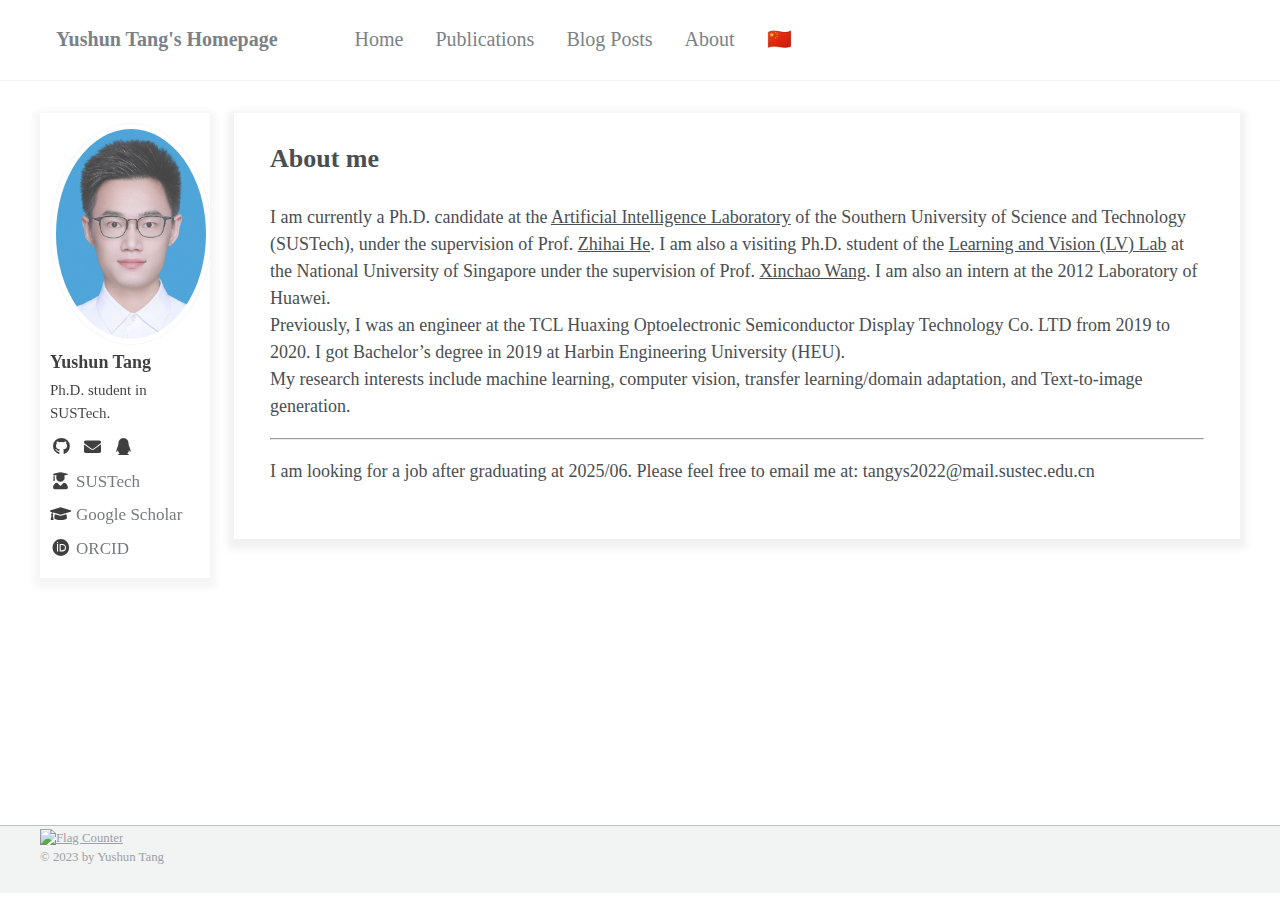
==== index.html @ 761f01e6 "Update index.html" ====
<!doctype html>
<html lang="en">
<head>
	<meta name="generator" content="Hugo 0.111.3">
    <meta charset="UTF-8">
    <meta http-equiv="X-UA-Compatible" content="IE=edge">
    <meta name="viewport" content="width=device-width, initial-scale=1, maximum-scale=5">
    <title>Yushun Tang&#39;s Homepage </title>
    <meta name="author" content="Yushun Tang">
    <link rel="icon" type="image/png" href="https://yushuntang.github.io/images/sustech.png" sizes="32x32">
    
        <link rel="stylesheet" href="https://yushuntang.github.io/css/style.css">
    
        <link rel="stylesheet" href="https://cdn.jsdelivr.net/npm/@fortawesome/fontawesome-free@5.13.0/css/all.min.css">
    
     
        <link rel="stylesheet" href="https://yushuntang.github.io/css/box_shadow.css">
    
</head>

<body>
    <header id="page_header">
        <div class="header_wrap">
    <div id="blog_name"><a class="blog_title" id="site-name" href="https://yushuntang.github.io/">Yushun Tang&#39;s Homepage</a>
    </div>
    <button class="menus_icon">
        <div class="navicon"></div>
    </button>
    <ul class="menus_items">
        
            <li class="menus_item">
                
                    <a class="site-page" href="https://yushuntang.github.io/homepage/">Home</a>
                
            </li>
        
            <li class="menus_item">
                
                    <a class="site-page" href="https://yushuntang.github.io/publications/">Publications</a>
                
            </li>
        
            <li class="menus_item">
                
                    <a class="site-page" href="https://yushuntang.github.io/blogs/">Blog Posts</a>
                
            </li>
        
            <li class="menus_item">
                
                
                    <a class="site-page" href="https://yushuntang.github.io/#about-me">About</a>
                
            </li>
        
        <li class="menus_item">
            
            
            
            
                
                <li class="navigation-item">
                    <a href="https://yushuntang.github.io/zh-cn/">🇨🇳</a>
                </li>
                
            
            
        </li>
    </ul>

</div>
    </header>

    <main id="page_main">
        <div class="side-card sticky">
    <div class="card-wrap" itemscope itemtype="http://schema.org/Person">
        <div class="author-avatar">
            
            <img class="avatar-img" src="https://yushuntang.github.io/images/1inch.jpg" alt="avatar"/>
            
        </div>
        <div class="author-discrip">
            <h3>Yushun Tang</h3>
            <p class="author-bio">Ph.D. student in SUSTech.</p>
        </div>
        <div class="author-links">
            <button class="btn m-social-links">Links</button>
            

                <ul class="social-icons">
                    
                        <li>
                            <a class="social-icon" href="https://github.com/yushuntang" target="_blank">
                            <i class="fab fa-github" aria-hidden="true"></i>
                            </a>
                        </li>
                    
                        <li>
                            <a class="social-icon" href="mailto:tangys2022@mail.sustech.edu.cn" target="_blank">
                            <i class="fas fa-envelope" aria-hidden="true"></i>
                            </a>
                        </li>
                    
                        <li>
                            <a class="social-icon" href="1637141583" target="_blank">
                            <i class="fab fa-qq" aria-hidden="true"></i>
                            </a>
                        </li>
                    
                </ul>
            
            
                <ul class="social-icons">
                    
                        <li>
                            <a class="e-social-link" href="https://www.sustech.edu.cn/" target="_blank" >
                                <i class="fas fa-user-graduate" aria-hidden="true"></i>
                                <span>SUSTech</span>
                            </a>
                        </li>
                    
                        <li>
                            <a class="e-social-link" href="https://scholar.google.com/citations?user=SjQgNI0AAAAJ&amp;hl=zh-CN" target="_blank" >
                                <i class="fas fa-graduation-cap" aria-hidden="true"></i>
                                <span>Google Scholar</span>
                            </a>
                        </li>
                    
                        <li>
                            <a class="e-social-link" href="https://orcid.org/0000-0002-8350-7637" target="_blank" >
                                <i class="fab fa-orcid" aria-hidden="true"></i>
                                <span>ORCID</span>
                            </a>
                        </li>
                    
                </ul>
            
            
        </div>

    </div>
</div>
        
<div class="page" itemscope itemtype="http://schema.org/CreativeWork">
    
    
    
    
    
    
    
    
    
    
    
    
    
    
        <article>
    <h3 id="about-me">About me</h3>
<p>I am currently a Ph.D. candidate at the <a href="https://nkdailab.github.io/">Artificial Intelligence Laboratory</a> of the Southern University of Science and Technology (SUSTech), under the supervision of Prof. <a href="https://faculty.sustech.edu.cn/hezh/">Zhihai He</a>. I am also a visiting Ph.D. student of the <a href="http://lv-nus.org/">Learning and Vision (LV) Lab</a> at the National University of Singapore under the supervision of Prof. <a href="https://sites.google.com/site/sitexinchaowang/">Xinchao Wang</a>. I am also an intern at the 2012 Laboratory of Huawei.<br>
Previously, I was an engineer at the TCL Huaxing Optoelectronic Semiconductor Display Technology Co. LTD from 2019 to 2020. I got Bachelor’s degree in 2019 at Harbin Engineering University (HEU).<br>
My research interests include machine learning, computer vision, transfer learning/domain adaptation, and Text-to-image generation.</p>
<hr>
<p>I am looking for a job after graduating at 2025/06. Please feel free to email me at: tangys2022@mail.sustec.edu.cn</p>
      
<!-- raw HTML omitted -->

<!-- raw HTML omitted -->
<!-- raw HTML omitted -->
<!-- raw HTML omitted -->
<!-- raw HTML omitted -->

</article>
    
    
    
    
</div>

    </main>

    <div class="nav-wrap">
    <div class="nav">
        <button class="site-nav">
            <div class="navicon"></div>
        </button>
        <ul class="nav_items">
            
                <li class="nav_item">
                
                    <a class="nav-page" href="https://yushuntang.github.io/homepage/">Home</a>
                
                </li>
            
                <li class="nav_item">
                
                    <a class="nav-page" href="https://yushuntang.github.io/publications/">Publications</a>
                
                </li>
            
                <li class="nav_item">
                
                    <a class="nav-page" href="https://yushuntang.github.io/blogs/">Blog Posts</a>
                
                </li>
            
                <li class="nav_item">
                
                
                    <a class="nav-page" href="https://yushuntang.github.io/#about-me">About</a>
                
                </li>
            
            
            
            
            
                
        
                
            
            
        </ul>
    </div>
    <div class="cd-top"><i class="fa fa-arrow-up" aria-hidden="true"></i></div>
</div>

    <footer id="page_footer">
        <div class="footer_wrap">
    <a href="https://info.flagcounter.com/RVqM">
        <img src="https://s01.flagcounter.com/count/RVqM/bg_FFFFFF/txt_000000/border_CCCCCC/columns_5/maxflags_5/viewers_0/labels_0/pageviews_1/flags_0/percent_0/" 
        alt="Flag Counter" border="0"></a>
    
            <div class="copyright"> 
                ©
                
                2023
                by Yushun Tang
            </div>
    
    
    
        
        
    
</div>


    </footer>

    
        <script src="https://cdn.jsdelivr.net/npm/jquery@latest/dist/jquery.min.js"></script>
    
        <script src="https://cdn.jsdelivr.net/npm/jquery-pjax@latest/jquery.pjax.min.js"></script>
    
        <script src="https://yushuntang.github.io/js/main.js"></script>
    
</body>
</html>
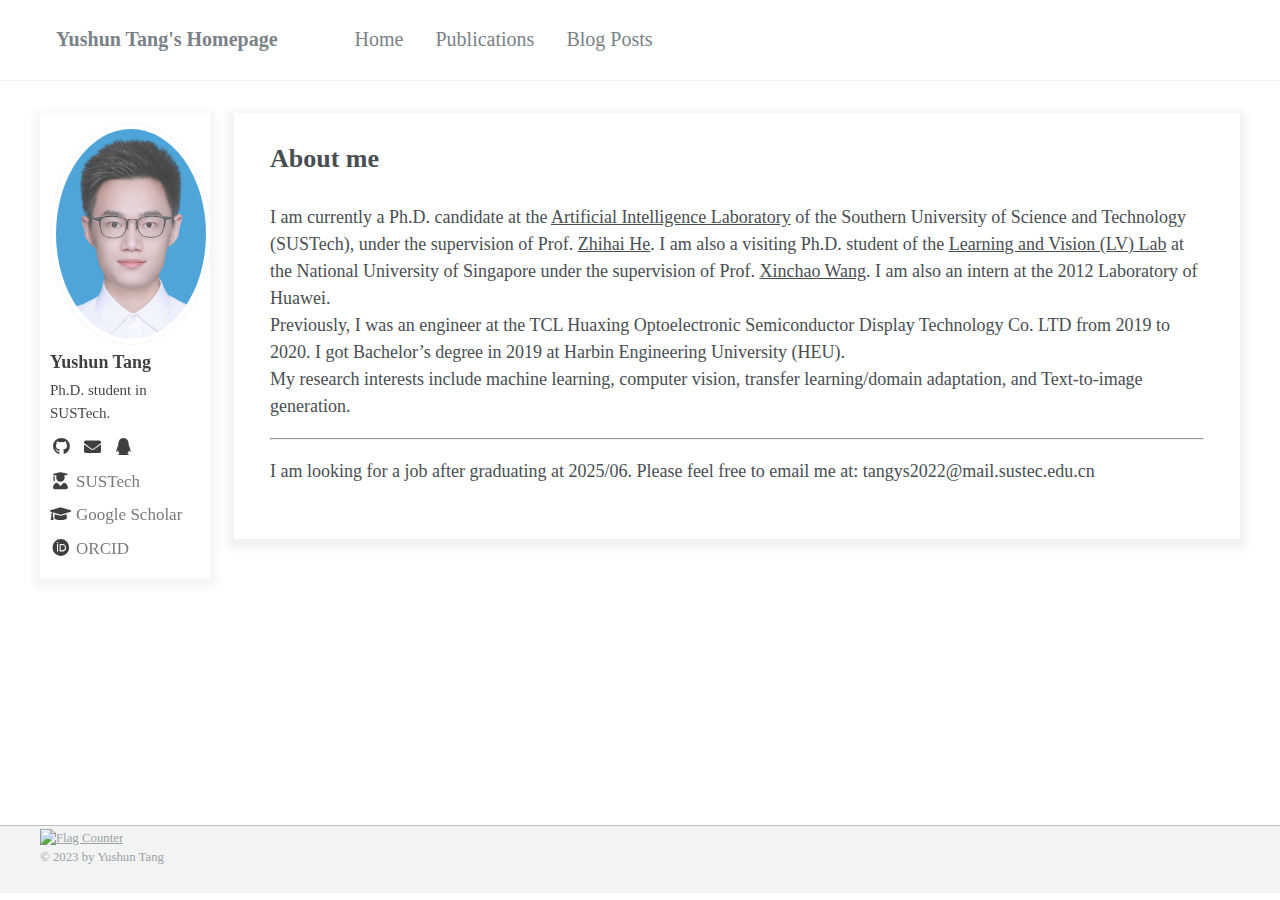
==== commit c554608b: "Update index.html" ====
--- a/index.html
+++ b/index.html
@@ -46,22 +46,9 @@
                 
             </li>
         
-            <li class="menus_item">
-                
-                
-                    <a class="site-page" href="https://yushuntang.github.io/#about-me">About</a>
-                
-            </li>
-        
-        <li class="menus_item">
-            
-            
-            
-            
-                
-                <li class="navigation-item">
-                    <a href="https://yushuntang.github.io/zh-cn/">🇨🇳</a>
-                </li>
+
+        
+
                 
             
             
@@ -120,7 +107,7 @@
                         </li>
                     
                         <li>
-                            <a class="e-social-link" href="https://scholar.google.com/citations?user=SjQgNI0AAAAJ&amp;hl=zh-CN" target="_blank" >
+                            <a class="e-social-link" href="https://scholar.google.com/citations?user=SjQgNI0AAAAJ" target="_blank" >
                                 <i class="fas fa-graduation-cap" aria-hidden="true"></i>
                                 <span>Google Scholar</span>
                             </a>
@@ -205,12 +192,7 @@
                 
                 </li>
             
-                <li class="nav_item">
-                
-                
-                    <a class="nav-page" href="https://yushuntang.github.io/#about-me">About</a>
-                
-                </li>
+
             
             
             
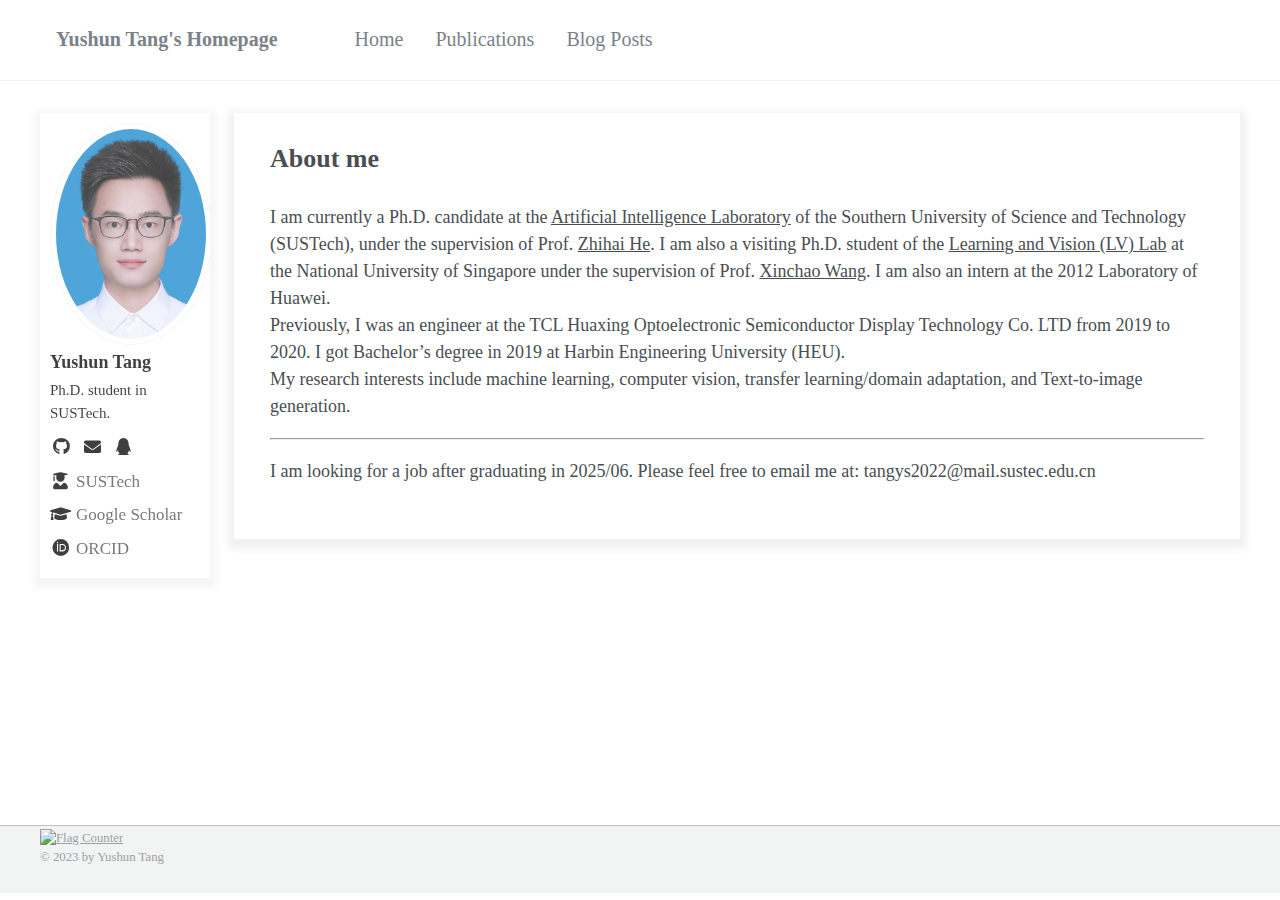
==== commit 5beed4d7: "Update index.html" ====
--- a/index.html
+++ b/index.html
@@ -145,11 +145,11 @@
     
         <article>
     <h3 id="about-me">About me</h3>
-<p>I am currently a Ph.D. candidate at the <a href="https://nkdailab.github.io/">Artificial Intelligence Laboratory</a> of the Southern University of Science and Technology (SUSTech), under the supervision of Prof. <a href="https://faculty.sustech.edu.cn/hezh/">Zhihai He</a>. I am also a visiting Ph.D. student of the <a href="http://lv-nus.org/">Learning and Vision (LV) Lab</a> at the National University of Singapore under the supervision of Prof. <a href="https://sites.google.com/site/sitexinchaowang/">Xinchao Wang</a>. I am also an intern at the 2012 Laboratory of Huawei.<br>
+<p>I am currently a Ph.D. candidate at the <a href="https://nkdailab.github.io/" target="_blank">Artificial Intelligence Laboratory</a> of the Southern University of Science and Technology (SUSTech), under the supervision of Prof. <a href="https://faculty.sustech.edu.cn/hezh/" target="_blank">Zhihai He</a>. I am also a visiting Ph.D. student of the <a href="http://lv-nus.org/" target="_blank">Learning and Vision (LV) Lab</a> at the National University of Singapore under the supervision of Prof. <a href="https://sites.google.com/site/sitexinchaowang/" target="_blank">Xinchao Wang</a>. I am also an intern at the 2012 Laboratory of Huawei.<br>
 Previously, I was an engineer at the TCL Huaxing Optoelectronic Semiconductor Display Technology Co. LTD from 2019 to 2020. I got Bachelor’s degree in 2019 at Harbin Engineering University (HEU).<br>
 My research interests include machine learning, computer vision, transfer learning/domain adaptation, and Text-to-image generation.</p>
 <hr>
-<p>I am looking for a job after graduating at 2025/06. Please feel free to email me at: tangys2022@mail.sustec.edu.cn</p>
+<p>I am looking for a job after graduating in 2025/06. Please feel free to email me at: tangys2022@mail.sustec.edu.cn</p>
       
 <!-- raw HTML omitted -->
 
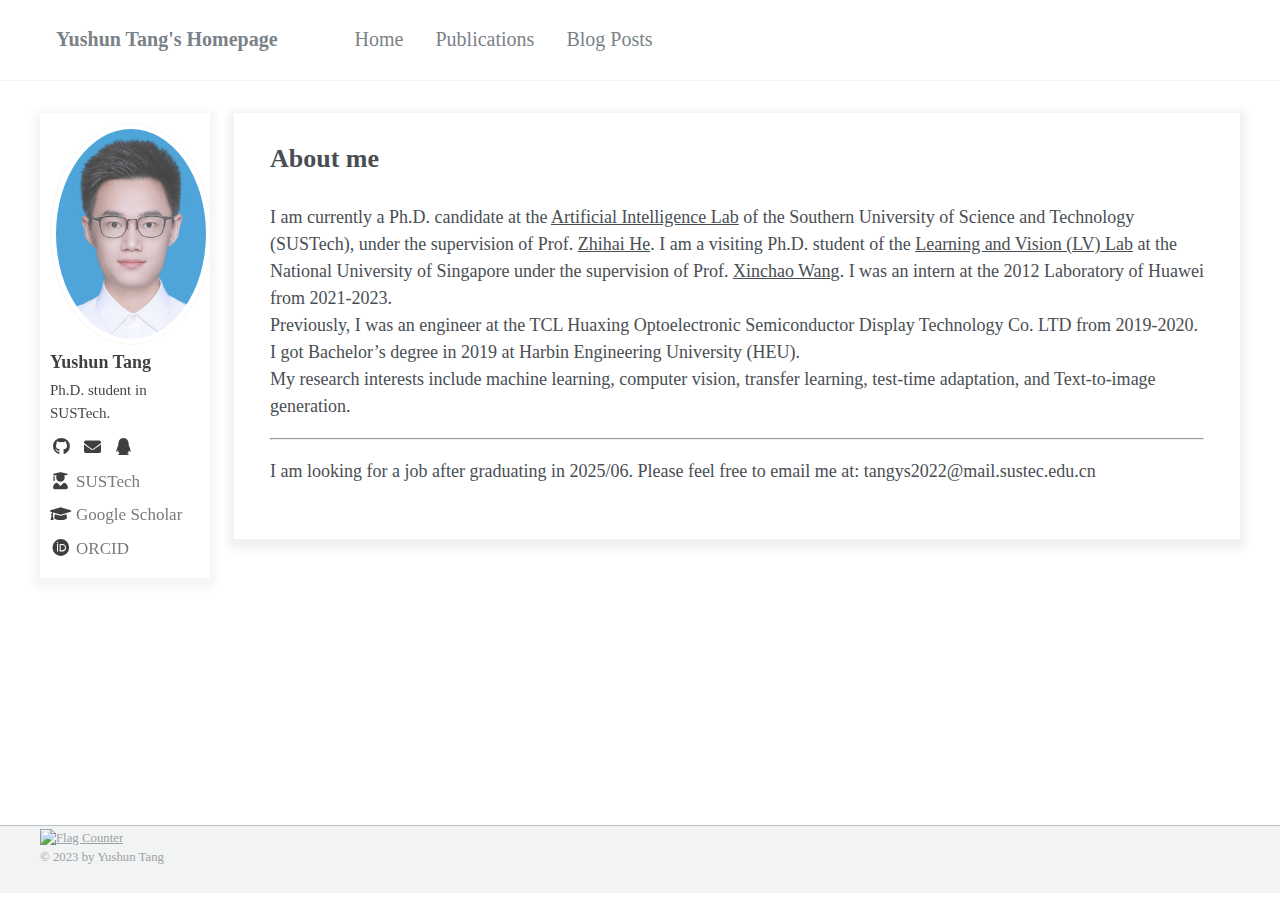
==== commit b9d67b87: "Update index.html" ====
--- a/index.html
+++ b/index.html
@@ -145,9 +145,9 @@
     
         <article>
     <h3 id="about-me">About me</h3>
-<p>I am currently a Ph.D. candidate at the <a href="https://nkdailab.github.io/" target="_blank">Artificial Intelligence Laboratory</a> of the Southern University of Science and Technology (SUSTech), under the supervision of Prof. <a href="https://faculty.sustech.edu.cn/hezh/" target="_blank">Zhihai He</a>. I am also a visiting Ph.D. student of the <a href="http://lv-nus.org/" target="_blank">Learning and Vision (LV) Lab</a> at the National University of Singapore under the supervision of Prof. <a href="https://sites.google.com/site/sitexinchaowang/" target="_blank">Xinchao Wang</a>. I am also an intern at the 2012 Laboratory of Huawei.<br>
-Previously, I was an engineer at the TCL Huaxing Optoelectronic Semiconductor Display Technology Co. LTD from 2019 to 2020. I got Bachelor’s degree in 2019 at Harbin Engineering University (HEU).<br>
-My research interests include machine learning, computer vision, transfer learning/domain adaptation, and Text-to-image generation.</p>
+<p>I am currently a Ph.D. candidate at the <a href="https://nkdailab.github.io/" target="_blank">Artificial Intelligence Lab</a> of the Southern University of Science and Technology (SUSTech), under the supervision of Prof. <a href="https://faculty.sustech.edu.cn/hezh/" target="_blank">Zhihai He</a>. I am a visiting Ph.D. student of the <a href="http://lv-nus.org/" target="_blank">Learning and Vision (LV) Lab</a> at the National University of Singapore under the supervision of Prof. <a href="https://sites.google.com/site/sitexinchaowang/" target="_blank">Xinchao Wang</a>. I was an intern at the 2012 Laboratory of Huawei from 2021-2023.<br>
+Previously, I was an engineer at the TCL Huaxing Optoelectronic Semiconductor Display Technology Co. LTD from 2019-2020. I got Bachelor’s degree in 2019 at Harbin Engineering University (HEU).<br>
+My research interests include machine learning, computer vision, transfer learning, test-time adaptation, and Text-to-image generation.</p>
 <hr>
 <p>I am looking for a job after graduating in 2025/06. Please feel free to email me at: tangys2022@mail.sustec.edu.cn</p>
       
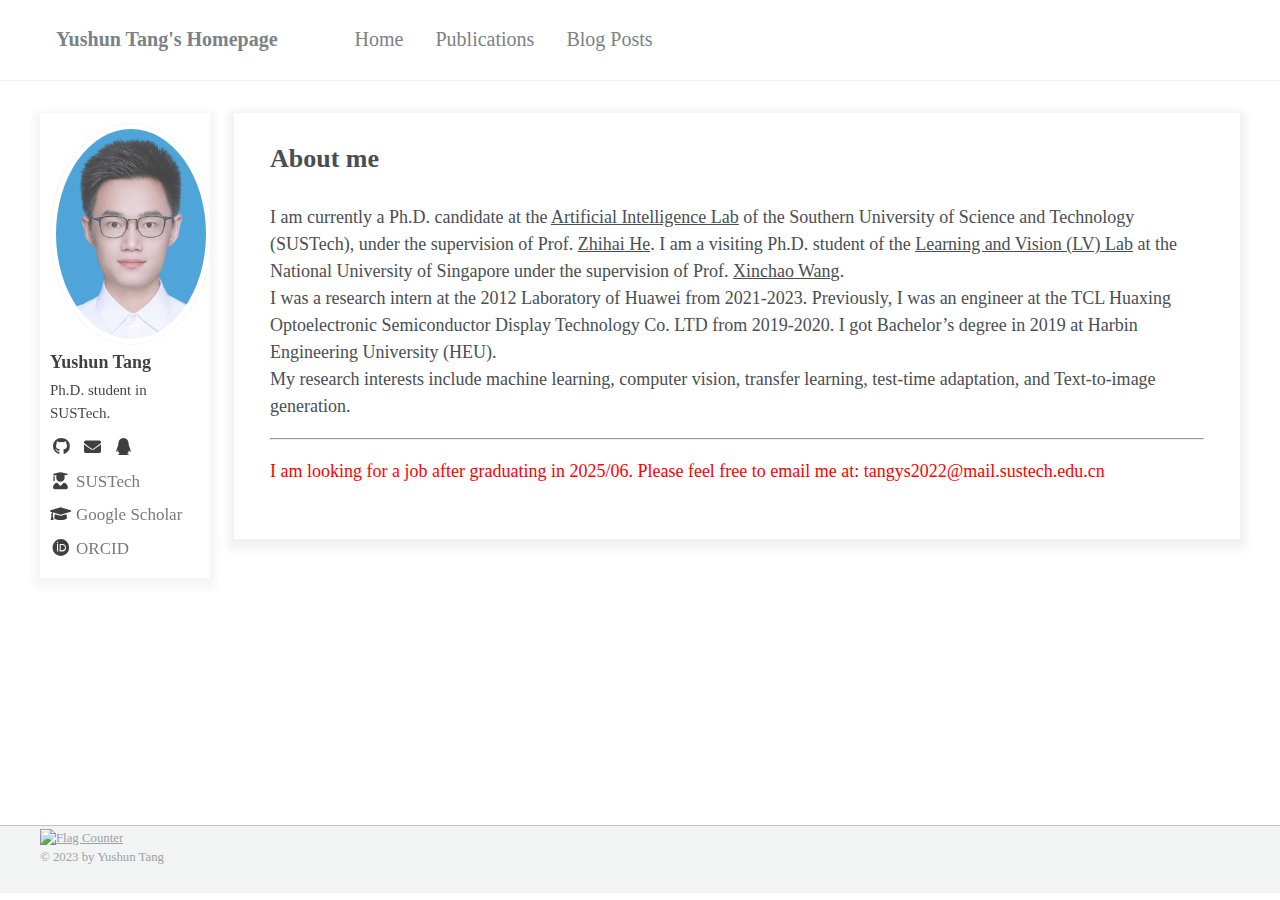
==== commit 3318f4fb: "Update index.html" ====
--- a/index.html
+++ b/index.html
@@ -30,7 +30,7 @@
         
             <li class="menus_item">
                 
-                    <a class="site-page" href="https://yushuntang.github.io/homepage/">Home</a>
+                    <a class="site-page" href="https://yushuntang.github.io/">Home</a>
                 
             </li>
         
@@ -145,11 +145,11 @@
     
         <article>
     <h3 id="about-me">About me</h3>
-<p>I am currently a Ph.D. candidate at the <a href="https://nkdailab.github.io/" target="_blank">Artificial Intelligence Lab</a> of the Southern University of Science and Technology (SUSTech), under the supervision of Prof. <a href="https://faculty.sustech.edu.cn/hezh/" target="_blank">Zhihai He</a>. I am a visiting Ph.D. student of the <a href="http://lv-nus.org/" target="_blank">Learning and Vision (LV) Lab</a> at the National University of Singapore under the supervision of Prof. <a href="https://sites.google.com/site/sitexinchaowang/" target="_blank">Xinchao Wang</a>. I was an intern at the 2012 Laboratory of Huawei from 2021-2023.<br>
-Previously, I was an engineer at the TCL Huaxing Optoelectronic Semiconductor Display Technology Co. LTD from 2019-2020. I got Bachelor’s degree in 2019 at Harbin Engineering University (HEU).<br>
+<p>I am currently a Ph.D. candidate at the <a href="https://nkdailab.github.io/" target="_blank">Artificial Intelligence Lab</a> of the Southern University of Science and Technology (SUSTech), under the supervision of Prof. <a href="https://faculty.sustech.edu.cn/hezh/" target="_blank">Zhihai He</a>. I am a visiting Ph.D. student of the <a href="http://lv-nus.org/" target="_blank">Learning and Vision (LV) Lab</a> at the National University of Singapore under the supervision of Prof. <a href="https://sites.google.com/site/sitexinchaowang/" target="_blank">Xinchao Wang</a>.<br>
+I was a research intern at the 2012 Laboratory of Huawei from 2021-2023. Previously, I was an engineer at the TCL Huaxing Optoelectronic Semiconductor Display Technology Co. LTD from 2019-2020. I got Bachelor’s degree in 2019 at Harbin Engineering University (HEU).<br>
 My research interests include machine learning, computer vision, transfer learning, test-time adaptation, and Text-to-image generation.</p>
 <hr>
-<p>I am looking for a job after graduating in 2025/06. Please feel free to email me at: tangys2022@mail.sustec.edu.cn</p>
+<p style="color: red;">I am looking for a job after graduating in 2025/06. Please feel free to email me at: tangys2022@mail.sustech.edu.cn</p>
       
 <!-- raw HTML omitted -->
 
@@ -176,7 +176,7 @@
             
                 <li class="nav_item">
                 
-                    <a class="nav-page" href="https://yushuntang.github.io/homepage/">Home</a>
+                    <a class="nav-page" href="https://yushuntang.github.io/">Home</a>
                 
                 </li>
             
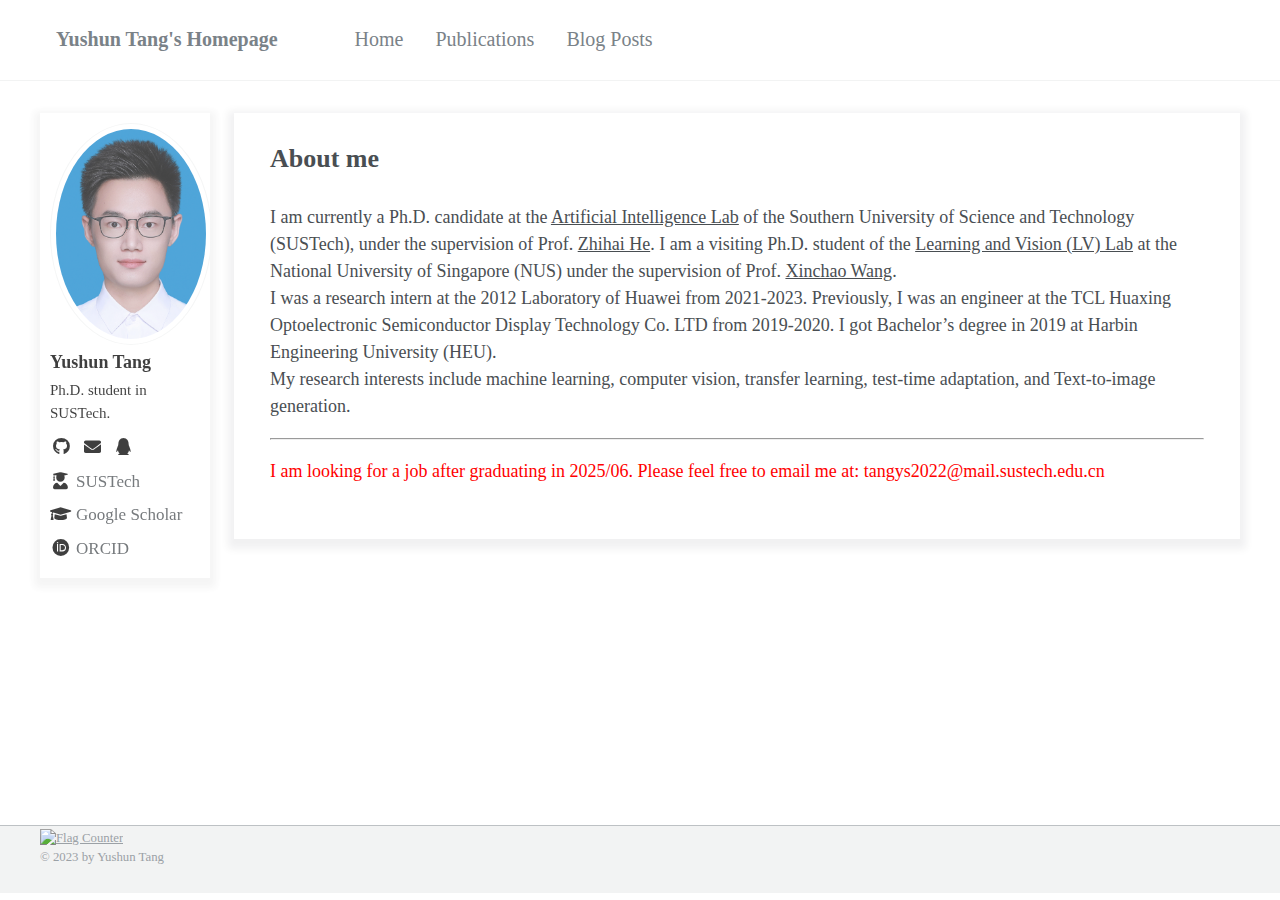
==== commit 2763ea7a: "Update index.html" ====
--- a/index.html
+++ b/index.html
@@ -145,7 +145,7 @@
     
         <article>
     <h3 id="about-me">About me</h3>
-<p>I am currently a Ph.D. candidate at the <a href="https://nkdailab.github.io/" target="_blank">Artificial Intelligence Lab</a> of the Southern University of Science and Technology (SUSTech), under the supervision of Prof. <a href="https://faculty.sustech.edu.cn/hezh/" target="_blank">Zhihai He</a>. I am a visiting Ph.D. student of the <a href="http://lv-nus.org/" target="_blank">Learning and Vision (LV) Lab</a> at the National University of Singapore under the supervision of Prof. <a href="https://sites.google.com/site/sitexinchaowang/" target="_blank">Xinchao Wang</a>.<br>
+<p>I am currently a Ph.D. candidate at the <a href="https://nkdailab.github.io/" target="_blank">Artificial Intelligence Lab</a> of the Southern University of Science and Technology (SUSTech), under the supervision of Prof. <a href="https://faculty.sustech.edu.cn/hezh/" target="_blank">Zhihai He</a>. I am a visiting Ph.D. student of the <a href="http://lv-nus.org/" target="_blank">Learning and Vision (LV) Lab</a> at the National University of Singapore (NUS) under the supervision of Prof. <a href="https://sites.google.com/site/sitexinchaowang/" target="_blank">Xinchao Wang</a>.<br>
 I was a research intern at the 2012 Laboratory of Huawei from 2021-2023. Previously, I was an engineer at the TCL Huaxing Optoelectronic Semiconductor Display Technology Co. LTD from 2019-2020. I got Bachelor’s degree in 2019 at Harbin Engineering University (HEU).<br>
 My research interests include machine learning, computer vision, transfer learning, test-time adaptation, and Text-to-image generation.</p>
 <hr>
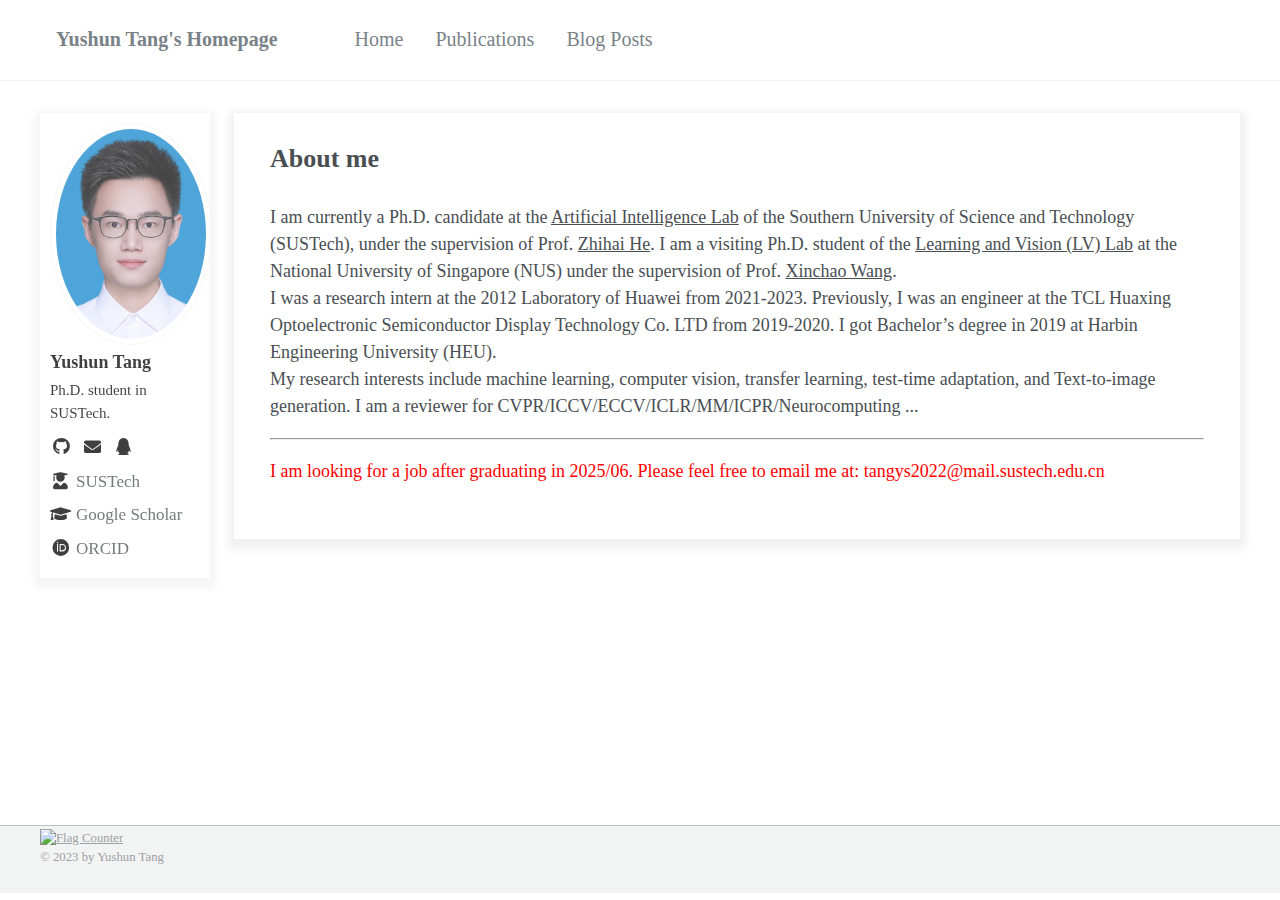
==== commit 10ebd207: "Update index.html" ====
--- a/index.html
+++ b/index.html
@@ -147,7 +147,7 @@
     <h3 id="about-me">About me</h3>
 <p>I am currently a Ph.D. candidate at the <a href="https://nkdailab.github.io/" target="_blank">Artificial Intelligence Lab</a> of the Southern University of Science and Technology (SUSTech), under the supervision of Prof. <a href="https://faculty.sustech.edu.cn/hezh/" target="_blank">Zhihai He</a>. I am a visiting Ph.D. student of the <a href="http://lv-nus.org/" target="_blank">Learning and Vision (LV) Lab</a> at the National University of Singapore (NUS) under the supervision of Prof. <a href="https://sites.google.com/site/sitexinchaowang/" target="_blank">Xinchao Wang</a>.<br>
 I was a research intern at the 2012 Laboratory of Huawei from 2021-2023. Previously, I was an engineer at the TCL Huaxing Optoelectronic Semiconductor Display Technology Co. LTD from 2019-2020. I got Bachelor’s degree in 2019 at Harbin Engineering University (HEU).<br>
-My research interests include machine learning, computer vision, transfer learning, test-time adaptation, and Text-to-image generation.</p>
+My research interests include machine learning, computer vision, transfer learning, test-time adaptation, and Text-to-image generation. I am a reviewer for CVPR/ICCV/ECCV/ICLR/MM/ICPR/Neurocomputing ...</p>
 <hr>
 <p style="color: red;">I am looking for a job after graduating in 2025/06. Please feel free to email me at: tangys2022@mail.sustech.edu.cn</p>
       
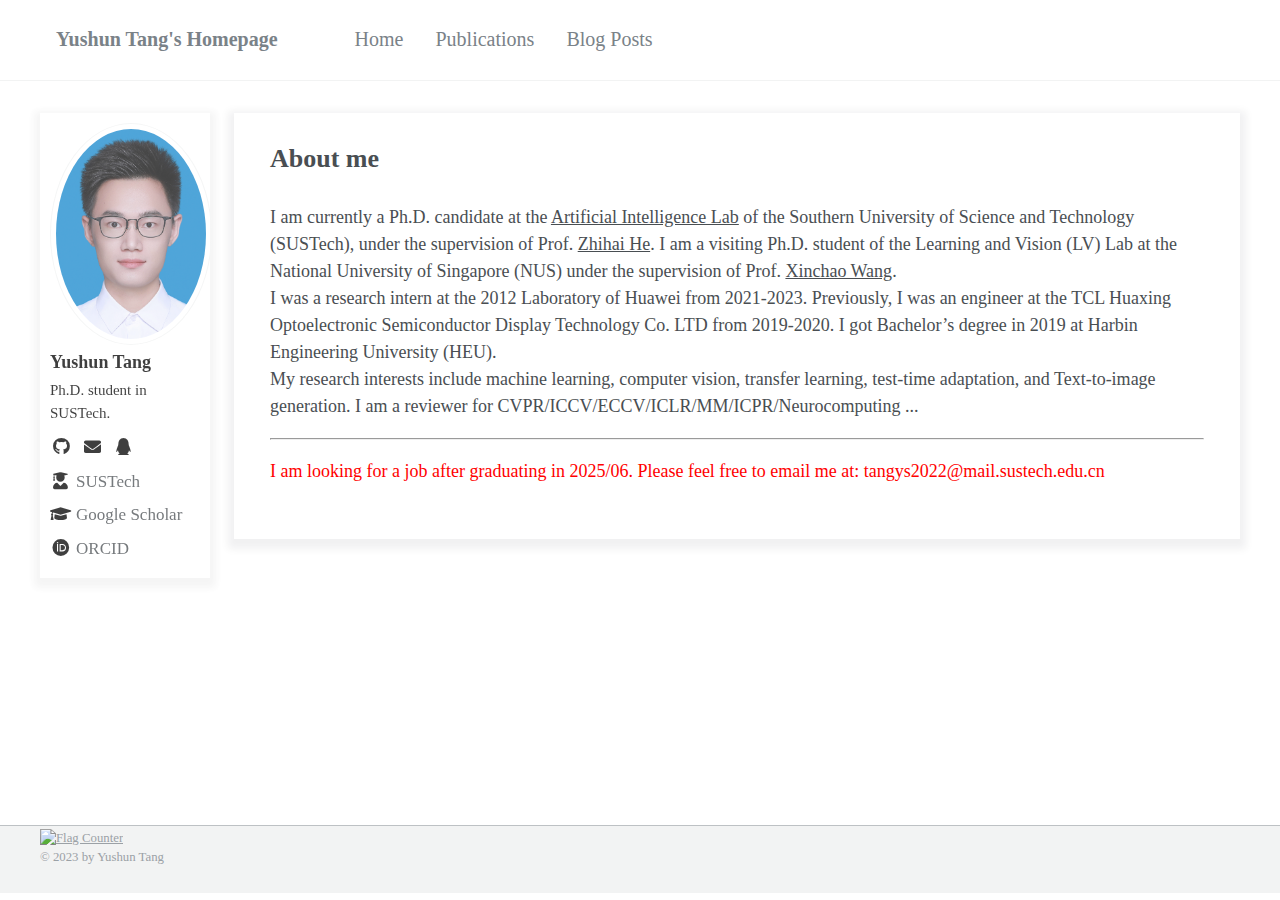
==== commit 221f9062: "Update index.html" ====
--- a/index.html
+++ b/index.html
@@ -145,7 +145,7 @@
     
         <article>
     <h3 id="about-me">About me</h3>
-<p>I am currently a Ph.D. candidate at the <a href="https://nkdailab.github.io/" target="_blank">Artificial Intelligence Lab</a> of the Southern University of Science and Technology (SUSTech), under the supervision of Prof. <a href="https://faculty.sustech.edu.cn/hezh/" target="_blank">Zhihai He</a>. I am a visiting Ph.D. student of the <a href="http://lv-nus.org/" target="_blank">Learning and Vision (LV) Lab</a> at the National University of Singapore (NUS) under the supervision of Prof. <a href="https://sites.google.com/site/sitexinchaowang/" target="_blank">Xinchao Wang</a>.<br>
+<p>I am currently a Ph.D. candidate at the <a href="https://nkdailab.github.io/" target="_blank">Artificial Intelligence Lab</a> of the Southern University of Science and Technology (SUSTech), under the supervision of Prof. <a href="https://faculty.sustech.edu.cn/hezh/" target="_blank">Zhihai He</a>. I am a visiting Ph.D. student of the Learning and Vision (LV) Lab at the National University of Singapore (NUS) under the supervision of Prof. <a href="https://sites.google.com/site/sitexinchaowang/" target="_blank">Xinchao Wang</a>.<br>
 I was a research intern at the 2012 Laboratory of Huawei from 2021-2023. Previously, I was an engineer at the TCL Huaxing Optoelectronic Semiconductor Display Technology Co. LTD from 2019-2020. I got Bachelor’s degree in 2019 at Harbin Engineering University (HEU).<br>
 My research interests include machine learning, computer vision, transfer learning, test-time adaptation, and Text-to-image generation. I am a reviewer for CVPR/ICCV/ECCV/ICLR/MM/ICPR/Neurocomputing ...</p>
 <hr>
